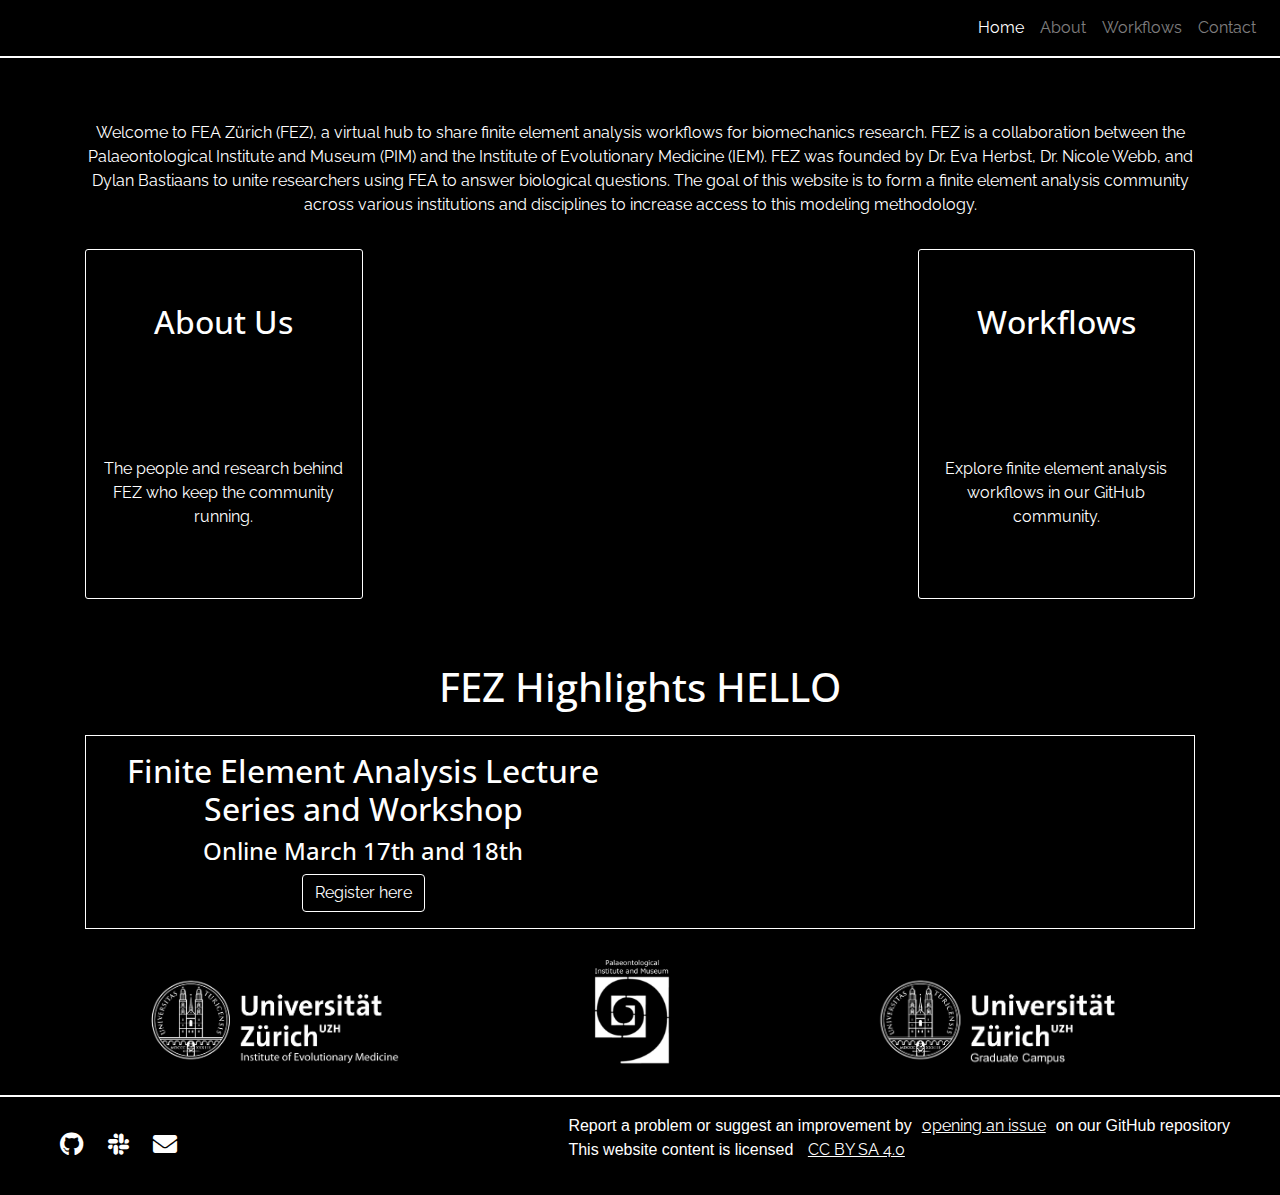
==== index.html @ 1e90230e "updated comment" ====
<!DOCTYPE html>
<html>

  <head>
    <meta charset="UTF-8">
    <title>Finite Element Zürich (FEZ)</title>
    <link rel="shortcut icon" href="assets/media/favicon.jpeg" type="image/x-icon">
    <meta name="description" content="A virtual hub to share finite element analysis workflows for biomechanics research">

    <!-- The important stuff for appearance on social media -->
    <meta property="og:type" content="website" />
    <meta property="og:title" content="Finite Element Zürich (FEZ)">
    <meta property="og:description" content="A virtual hub to share finite element analysis workflows for biomechanics research">
    <meta property="og:image" content="https://joyceykao.github.io/advlanding/assets/media/SM_logo.jpg">
    <meta name="twitter:image" content="https://joyceykao.github.io/advlanding/assets/media/SM_logo.jpg" type="image/png">
    <meta property="og:url" content="https://joyceykao.github.io/advlanding/index.html">
    <meta name="twitter:card" content="summary_large_image">

    <meta name="viewport" content="width=device-width, initial-scale=1">
    <link rel="stylesheet" href="https://maxcdn.bootstrapcdn.com/bootstrap/4.0.0/css/bootstrap.min.css" integrity="sha384-Gn5384xqQ1aoWXA+058RXPxPg6fy4IWvTNh0E263XmFcJlSAwiGgFAW/dAiS6JXm" crossorigin="anonymous">
    <link rel="stylesheet" href="assets/css/style.css">

    <!-- Global site tag (gtag.js) - Google Analytics -->
    <script async src="https://www.googletagmanager.com/gtag/js?id=G-05RCYSM617"></script>
    <script>
      window.dataLayer = window.dataLayer || [];
      function gtag(){dataLayer.push(arguments);}
      gtag('js', new Date());

      gtag('config', 'G-05RCYSM617');
    </script>
  </head>

  <body>

    <!-- START: Navigation Bar -->
    <nav class="navbar navbar-expand-lg navbar-dark fixed-top">
      <a class="navbar-brand invisible" href="index.html"><img src="./assets/media/FEZLogoHeatMap-300dpi.png" alt="" height="36px"></a>

      <button class="navbar-toggler" type="button" data-toggle="collapse" data-target="#navbarNav" aria-controls="navbarNav" aria-expanded="false" aria-label="Toggle navigation">
      <span class="navbar-toggler-icon"></span>
      </button>

      <div class="collapse navbar-collapse justify-content-end" id="navbarNav">
        <ul class="navbar-nav">
          <li class="nav-item active">
            <a class="nav-link" href="index.html">Home <span class="sr-only">(current)</span></a>
          </li>
          <li class="nav-item">
            <a class="nav-link" href="aboutus.html">About</a>
          </li>
          <li class="nav-item">
            <a class="nav-link" href="workflows.html">Workflows</a>
          </li>
          <li class="nav-item">
            <a class="nav-link" href="mailto:fezurich@gmail.com?">Contact</a>
          </li>
        </ul>
      </div>
    </nav>
    <!-- START: Navigation Bar -->

    <!-- Main Logo -->
    <img src="./assets/media/FEZLogoHeatMap-300dpi.png" alt="" id="logo" width="45%">

    <!-- START: Welcome text -->
    <div class="container mt-3">
      <p>
        Welcome to FEA Zürich (FEZ), a virtual hub to share finite element analysis workflows for biomechanics research. FEZ is a collaboration between the Palaeontological Institute and Museum (PIM) and the Institute of Evolutionary Medicine (IEM). FEZ was founded by Dr. Eva Herbst, Dr. Nicole Webb, and Dylan Bastiaans to unite researchers using FEA to answer biological questions. The goal of this website is to form a finite element analysis community across various institutions and disciplines to increase access to this modeling methodology.
      </p>
    </div>
    <!-- END: Welcome text -->

    <!-- START: Section for Cards to About Us and Workflows pages-->
    <div class="container pt-3 pb-3">
      <div class="center flex-row d-lg-flex justify-content-between">
        <!-- START: About Us Card -->
        <a class="card col-xs-12 col-sm-12 col-md-12 col-lg-3 d-flex align-items-center justify-content-around" href="aboutus.html">
          <h2>About Us</h2>
          <p>The people and research behind FEZ who keep the community running.</p>
        </a>
        <!-- END: About Us Card -->

        <!-- START: Animated Video Card -->
        <div class="card col-xs-12 col-sm-12 col-md-12 col-lg-6" id="middle-image-video">
          <video autoplay loop muted width="100%" height="295">
            <source src="./assets/media/logo_notext_1.mp4" type="video/mp4">
            <source src="./assets/media/fezlogo.webm" type="video/webm">
            <source src="./assets/media/logo_notext_1.mov" type="video/mov">
            Sorry, your browser doesn't support embedded videos.
          </video>
        </div>
        <!-- END: Animated Video Card -->

        <!-- START: Workflow Card -->
        <a class="card col-xs-12 col-sm-12 col-md-12 col-lg-3 d-flex align-items-center justify-content-around" href="workflows.html">
          <h2>Workflows</h2>
          <p>Explore finite element analysis workflows in our GitHub community.</p>
        </a>
        <!-- END: Workflow Card -->
      </div>
    </div>
    <!-- END: Section for Cards to About Us and Workflows pages-->

    <!-- START: Highlights Section-->
    <div class="container mt-3 pt-3 pb-3">
      <h1 class="p-3">FEZ Highlights HELLO</h1>

      <!-- START: Highlight Card-->
      <div class="highlight-box d-lg-flex">
        <div class="container d-flex align-items-center flex-column justify-content-around p-3">
          <h2>Finite Element Analysis Lecture Series and Workshop</h2>
          <h4>Online March 17th and 18th</h4>
          <a href="https://fez2021.b2match.io/" target="_blank" class="btn btn-outline-primary"> Register here</a>
        </div>
        <div class="container">
          <img src="./assets/media/FEA_workshop_image_text.png" alt="" id="logo" width="100%">
        </div>
      </div>
      <!-- END: Highlight Card-->

    </div>
    <!-- END: Highlights Section-->

    <!-- START: Institute Logos-->
    <div class="container d-lg-flex justify-content-between">
      <div class="container">
        <a href="https://www.iem.uzh.ch/en.html">
          <img src="./assets/media/IEM_logo_black_bg.png" height="150px">
        </a>
      </div>
      <div class="container">
        <a href="https://www.pim.uzh.ch/">
          <img src="./assets/media/PIM_logo_blackbg.PNG" height="150px">
        </a>
      </div>
      <div class="container">
        <a href="https://www.grc.uzh.ch/de.html">
          <img src="./assets/media/GRC_UZH_logo_black_bg.png" height="150px">
        </a>
      </div>
    </div>
    <!-- END: Institute Logos-->

    <!-- START: Footer -->
    <div class="footer">
      <div class="footer-links">
        <a href="https://github.com/FEZ-Finite-Element-Zurich"><i class="fab fa-github"></i></a>
        <a href="https://finiteelementzurich.slack.com/join/shared_invite/zt-lx6ns6fb-_YBEaCm_tuOz_UfZzNRiwg#/"><i class="fab fa-fw fa-slack"></i></a>
        <a href="mailto:fezurich@gmail.com?"><i class="fas fa-envelope"></i></a>
      </div>
      <div class="footer-links">
        <ul style="list-style-type:none;text-align:left;">
          <li>Report a problem or suggest an improvement by<u><a href="https://github.com/FEZ-Finite-Element-Zurich/fez-finite-element-zurich.github.io/issues">opening an issue</a></u>on our GitHub repository</li>
          <li>This website content is licensed <u><a href="https://creativecommons.org/licenses/by-sa/4.0/">CC BY SA 4.0</a></u></li>
        </ul>
      </div>
    </div>
    <!-- END: Footer -->

    <!-- BELOW: JS scripts needed for Bootstrap -->
    <script src="https://code.jquery.com/jquery-3.2.1.slim.min.js" integrity="sha384-KJ3o2DKtIkvYIK3UENzmM7KCkRr/rE9/Qpg6aAZGJwFDMVNA/GpGFF93hXpG5KkN" crossorigin="anonymous"></script>
    <script src="https://cdnjs.cloudflare.com/ajax/libs/popper.js/1.12.9/umd/popper.min.js" integrity="sha384-ApNbgh9B+Y1QKtv3Rn7W3mgPxhU9K/ScQsAP7hUibX39j7fakFPskvXusvfa0b4Q" crossorigin="anonymous"></script>
    <script src="https://maxcdn.bootstrapcdn.com/bootstrap/4.0.0/js/bootstrap.min.js" integrity="sha384-JZR6Spejh4U02d8jOt6vLEHfe/JQGiRRSQQxSfFWpi1MquVdAyjUar5+76PVCmYl" crossorigin="anonymous"></script>
  </body>
</html>
---- assets/css/style.css ----
/* Fonts */
@import url('https://fonts.googleapis.com/css2?family=Open+Sans:wght@700&family=Raleway&display=swap');

/*Font Awesome Icons*/
@import url('https://use.fontawesome.com/releases/v5.6.3/css/all.css');


@import 'footer.css';

/* Utilities */
body{
  background-color: black;
  text-align: center;
  padding-top: 65px;
}

h1, h2, h3, h4, h5{
  font-family: Open Sans;
  color: white;
}

p{
  font-family: Raleway;
  color: white;
}

img:hover, a:hover{
  text-decoration: none;
  background-color: black;
}

i:hover, a:hover{
  color: #2F80A9;
  text-decoration: none;
  background-color: black;
}

nav{
  font-family: Raleway;
}

footer{
  border-top: 2px solid white;
}

footer, a{
  font-family: Raleway;
  color: white;
}

.avatar{
  vertical-align: middle;
  width: 200px;
  height: 200px;
  border-radius: 50%;
  object-fit: scale-down;
  background-color: white;
}

.avatar:hover{
  background-color: white;
}

.navbar{
  border-bottom: 2px solid white;
  background-color: black;
}

.card, a:hover{
  background-color: #2F80A9;
  text-decoration: none;
}

.card{
  height: 350px;
  border-radius: 3px;
  justify-content: center;
  text-align: center;
  border: 1px solid rgb(255,255,255);
  position: relative;
  background-color: black;
}

.member-card{
  margin: 32px;
}

.highlight-box{
  border: 1px solid rgb(255,255,255);
}

.btn-primary{
  background-color: #2F80A9;
}

.btn-outline-primary{
  color: white;
  border-color: white;
}

.btn-outline-primary:hover{
  background-color: #2F80A9;
  border-color: white;
}

.founder-bio-card{
  margin-bottom: 32px;
}

#logo{
  padding: 20px 20px 20px 20px;
}

#middle-image-video{
  border: none;
}

#workflow{
  margin: 20px;
  height: 400px !important;
}

#workflow-description{
  background-color: rgb(100,100,100);
  height: 165px;
  overflow-y: auto;
  text-overflow: ellipsis;
}

::-webkit-scrollbar {
  -webkit-appearance: none;
  width: 7px;
}

::-webkit-scrollbar-thumb {
  border-radius: 4px;
  background-color: rgb(220, 220, 220, 1);
  -webkit-box-shadow: 0 0 1px rgb(0, 0, 0, 0.5);
}
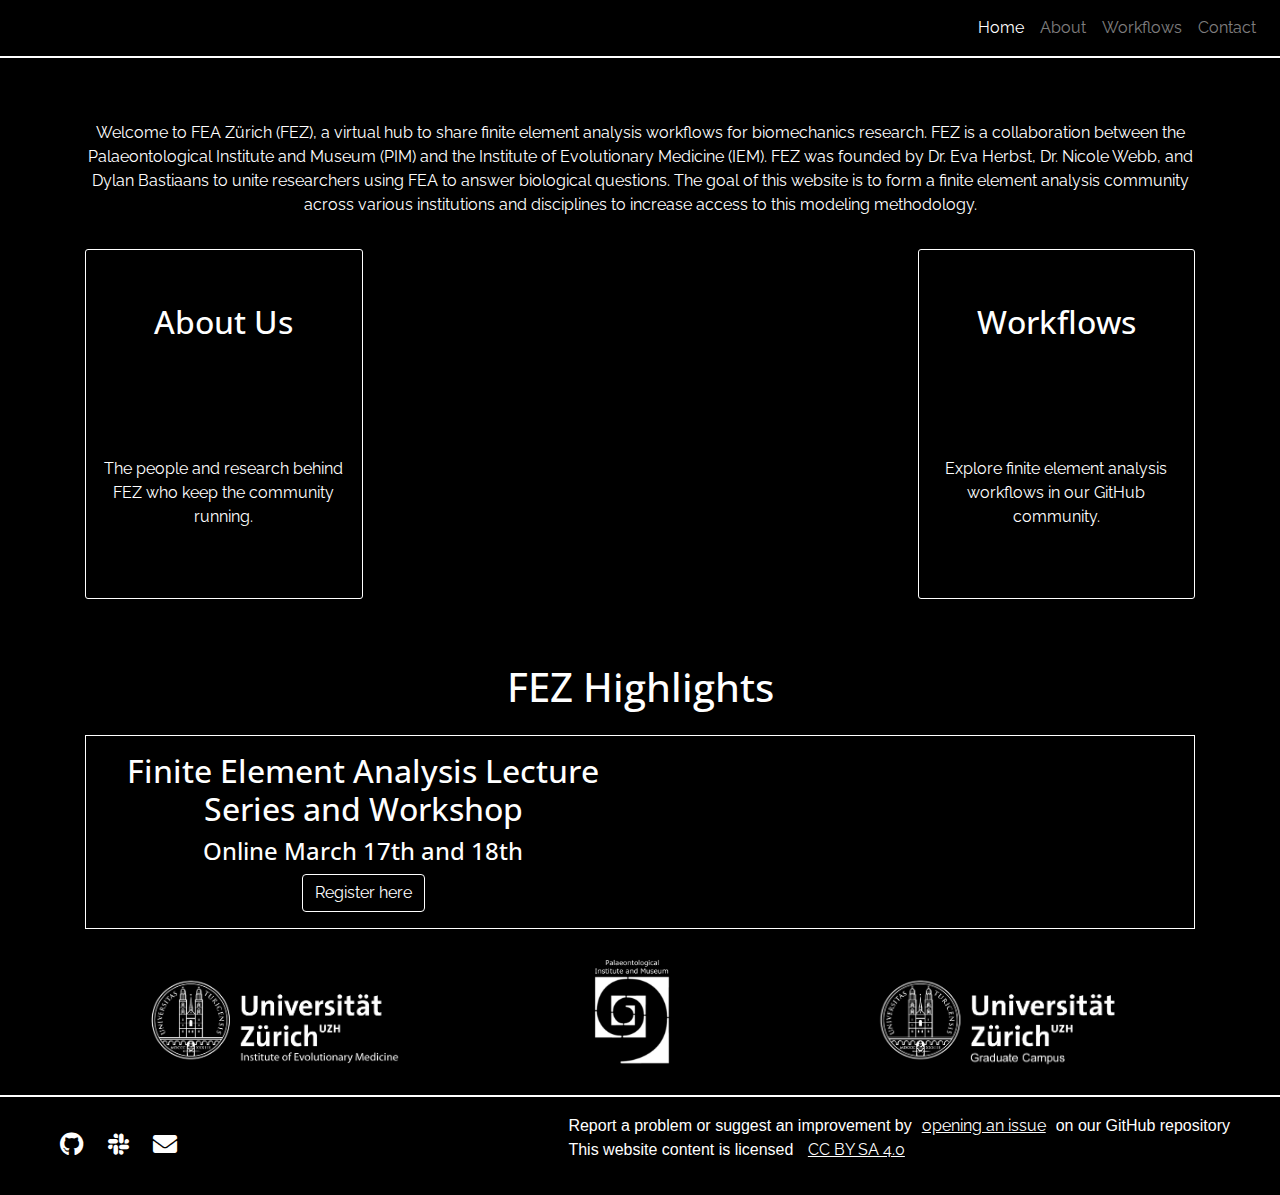
==== commit 321a3bfc: "fixed header of highlights" ====
--- a/index.html
+++ b/index.html
@@ -104,7 +104,7 @@
 
     <!-- START: Highlights Section-->
     <div class="container mt-3 pt-3 pb-3">
-      <h1 class="p-3">FEZ Highlights HELLO</h1>
+      <h1 class="p-3">FEZ Highlights</h1>
 
       <!-- START: Highlight Card-->
       <div class="highlight-box d-lg-flex">
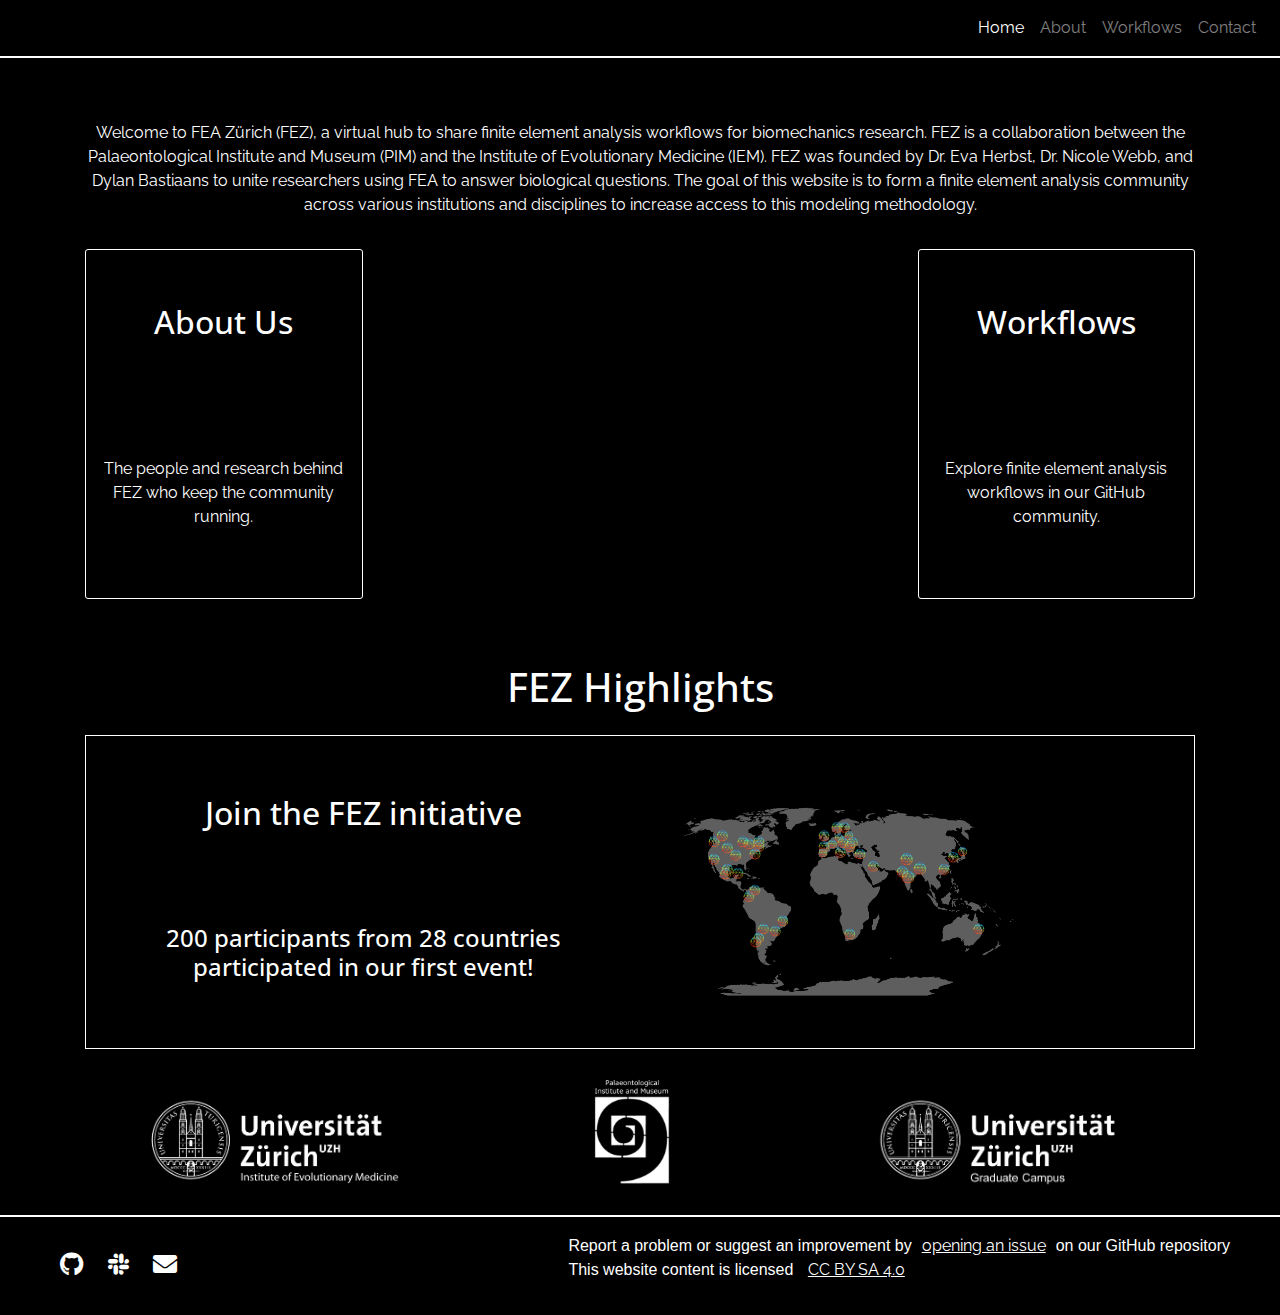
==== commit 37ae78dc: "added FEZ map" ====
--- a/index.html
+++ b/index.html
@@ -109,12 +109,11 @@
       <!-- START: Highlight Card-->
       <div class="highlight-box d-lg-flex">
         <div class="container d-flex align-items-center flex-column justify-content-around p-3">
-          <h2>Finite Element Analysis Lecture Series and Workshop</h2>
-          <h4>Online March 17th and 18th</h4>
-          <a href="https://fez2021.b2match.io/" target="_blank" class="btn btn-outline-primary"> Register here</a>
+          <h2>Join the FEZ initiative</h2>
+          <h4>200 participants from 28 countries participated in our first event!</h4>
         </div>
         <div class="container">
-          <img src="./assets/media/FEA_workshop_image_text.png" alt="" id="logo" width="100%">
+          <img src="./assets/media/Grey_FEA_MAP.001.jpeg" alt="" id="logo" width="100%">
         </div>
       </div>
       <!-- END: Highlight Card-->
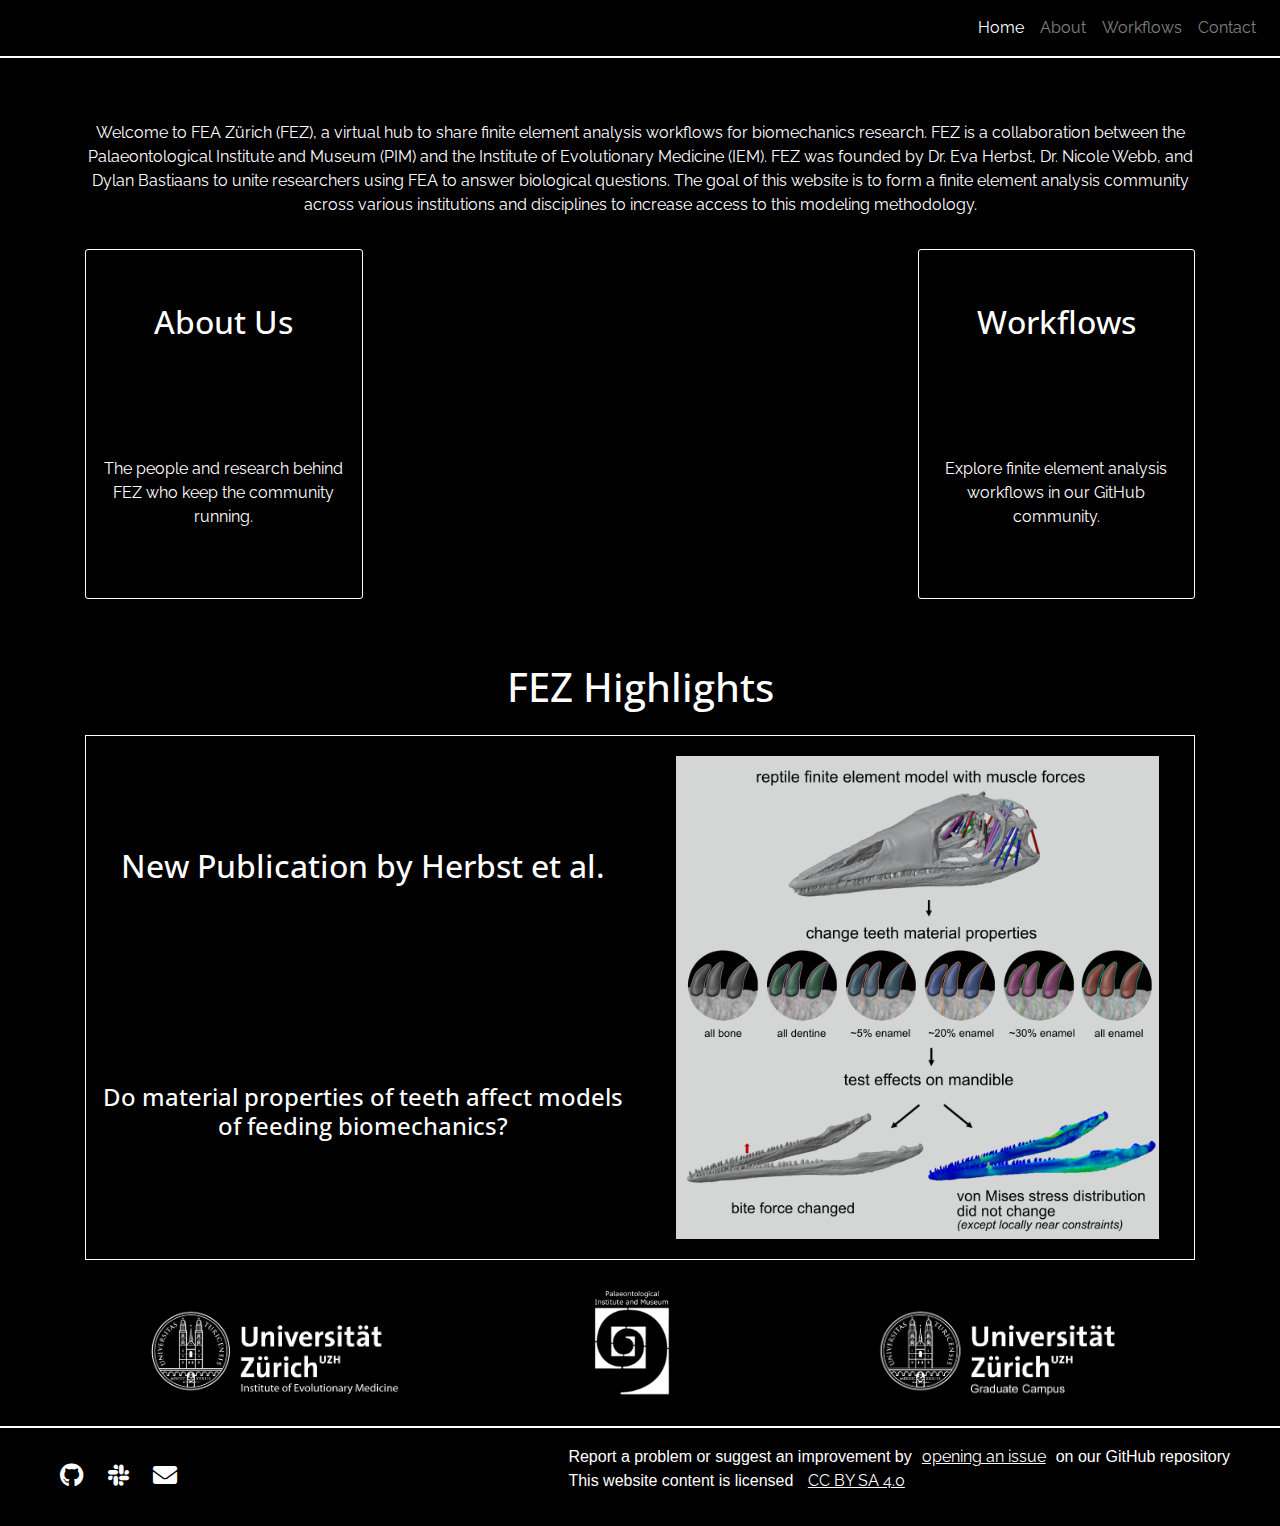
==== commit 12d03486: "Updated highlights card" ====
--- a/index.html
+++ b/index.html
@@ -109,11 +109,11 @@
       <!-- START: Highlight Card-->
       <div class="highlight-box d-lg-flex">
         <div class="container d-flex align-items-center flex-column justify-content-around p-3">
-          <h2>Join the FEZ initiative</h2>
-          <h4>200 participants from 28 countries participated in our first event!</h4>
+          <h2>New Publication by Herbst et al.</h2>
+          <h4>Do material properties of teeth affect models of feeding biomechanics?</h4>
         </div>
         <div class="container">
-          <img src="./assets/media/Grey_FEA_MAP.001.jpeg" alt="" id="logo" width="100%">
+          <img src="./assets/media/graphical_abstract_correct_dpi_correct_dimensions.png" alt="" id="logo" width="100%">
         </div>
       </div>
       <!-- END: Highlight Card-->
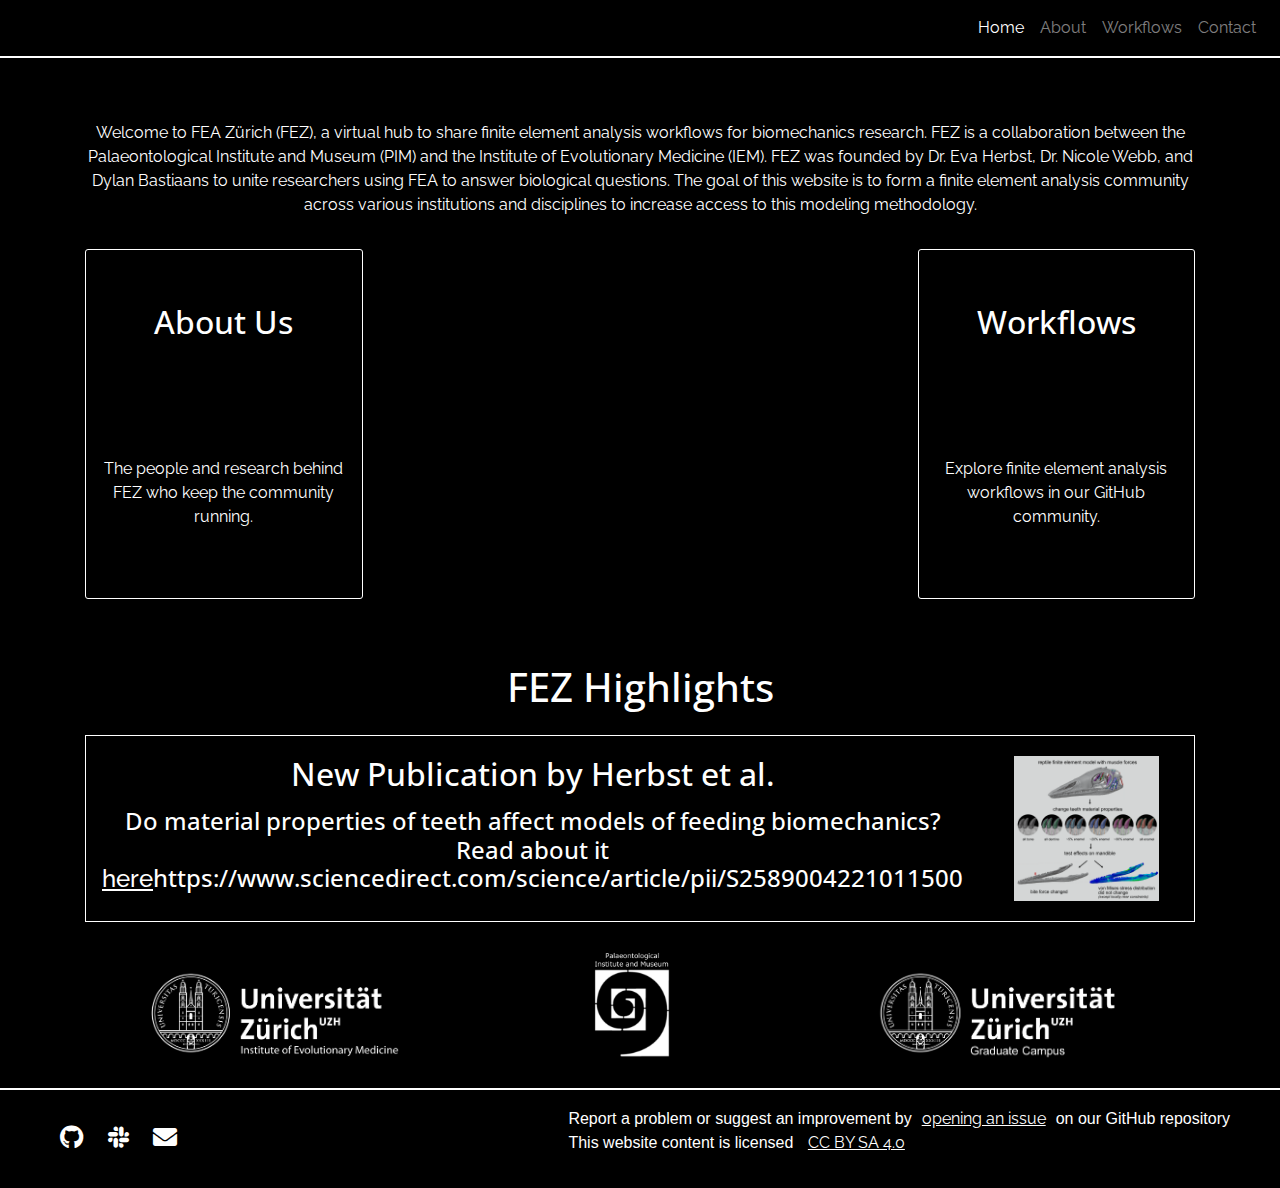
==== commit 83741f16: "Update index.html" ====
--- a/index.html
+++ b/index.html
@@ -110,7 +110,7 @@
       <div class="highlight-box d-lg-flex">
         <div class="container d-flex align-items-center flex-column justify-content-around p-3">
           <h2>New Publication by Herbst et al.</h2>
-          <h4>Do material properties of teeth affect models of feeding biomechanics?</h4>
+          <h4>Do material properties of teeth affect models of feeding biomechanics? Read about it <u><a href="https://www.sciencedirect.com/science/article/pii/S2589004221011500">here</a></u>https://www.sciencedirect.com/science/article/pii/S2589004221011500</h4>
         </div>
         <div class="container">
           <img src="./assets/media/graphical_abstract_correct_dpi_correct_dimensions.png" alt="" id="logo" width="100%">
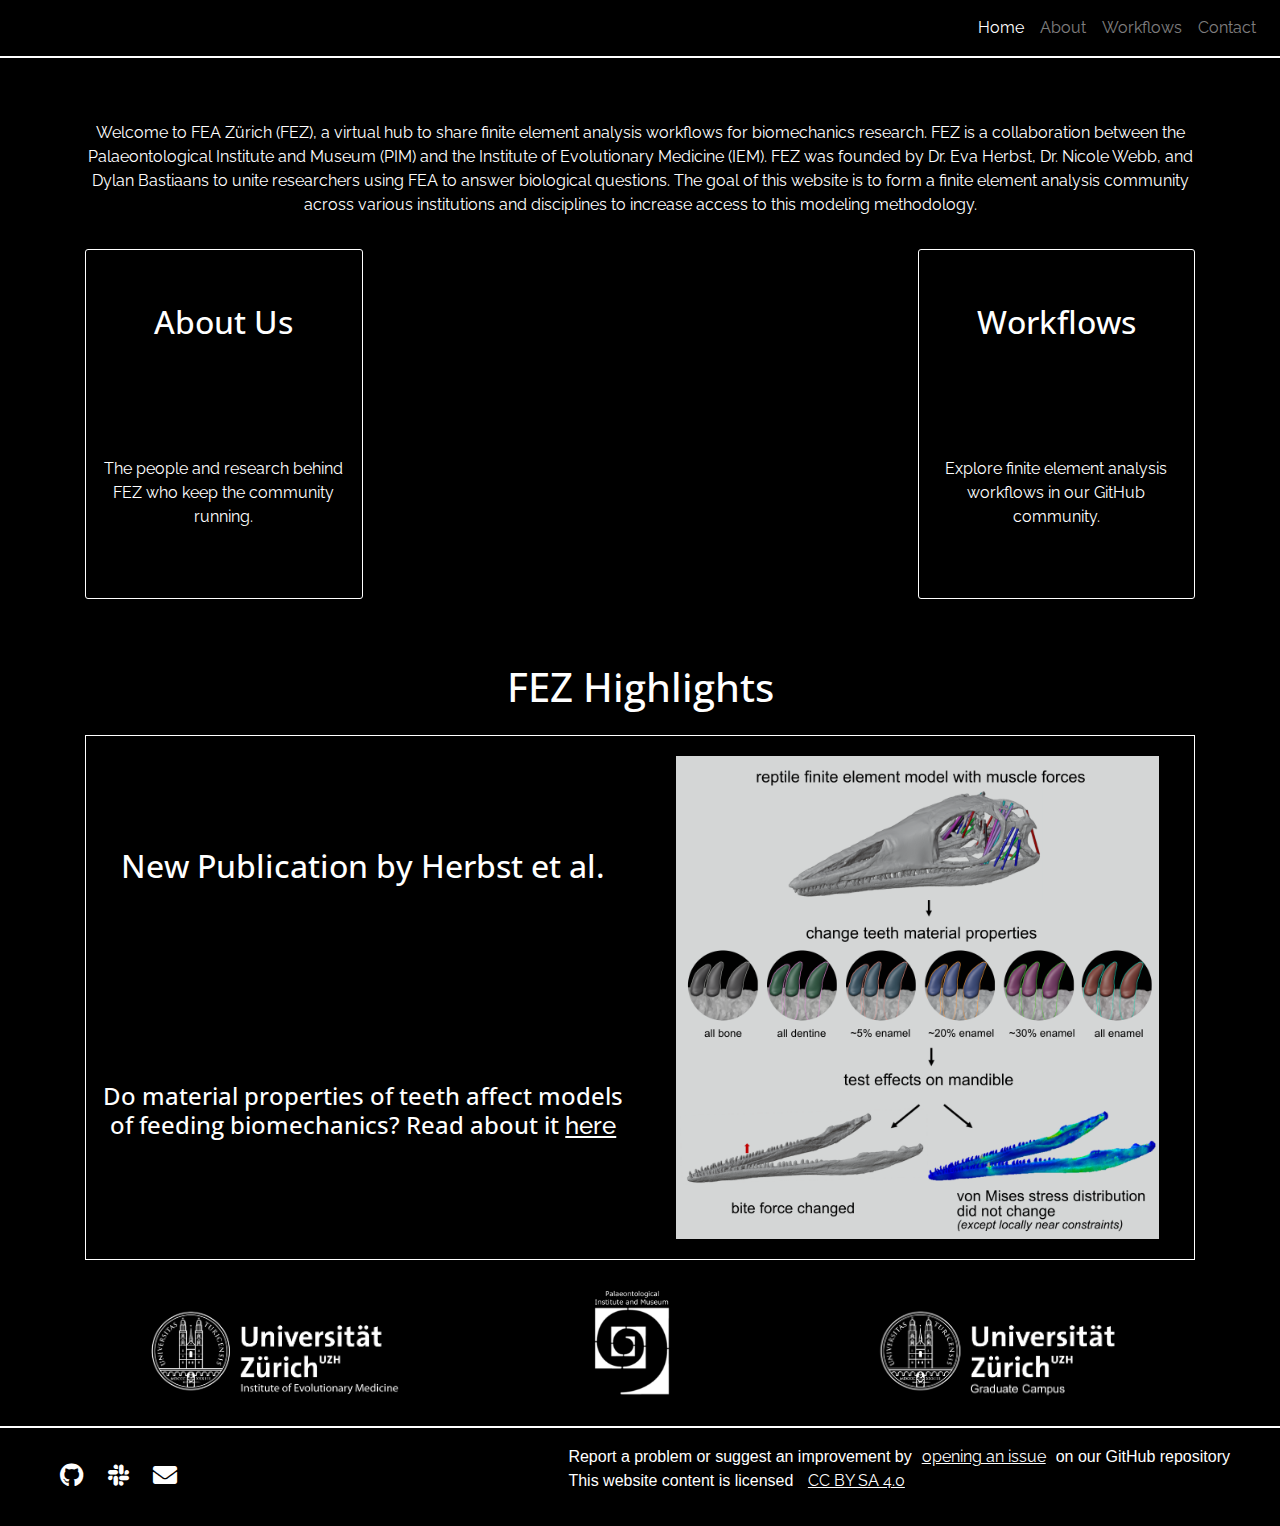
==== commit 7cd541ee: "Update index.html" ====
--- a/index.html
+++ b/index.html
@@ -109,8 +109,8 @@
       <!-- START: Highlight Card-->
       <div class="highlight-box d-lg-flex">
         <div class="container d-flex align-items-center flex-column justify-content-around p-3">
-          <h2>New Publication by Herbst et al.</h2>
-          <h4>Do material properties of teeth affect models of feeding biomechanics? Read about it <u><a href="https://www.sciencedirect.com/science/article/pii/S2589004221011500">here</a></u>https://www.sciencedirect.com/science/article/pii/S2589004221011500</h4>
+          <h2>New Publication by Herbst et al.</h2>          <h4>Do material properties of teeth affect models of feeding biomechanics? Read about it <u><a href="https://www.sciencedirect.com/science/article/pii/S2589004221011500">here</a></u></h4>
+
         </div>
         <div class="container">
           <img src="./assets/media/graphical_abstract_correct_dpi_correct_dimensions.png" alt="" id="logo" width="100%">
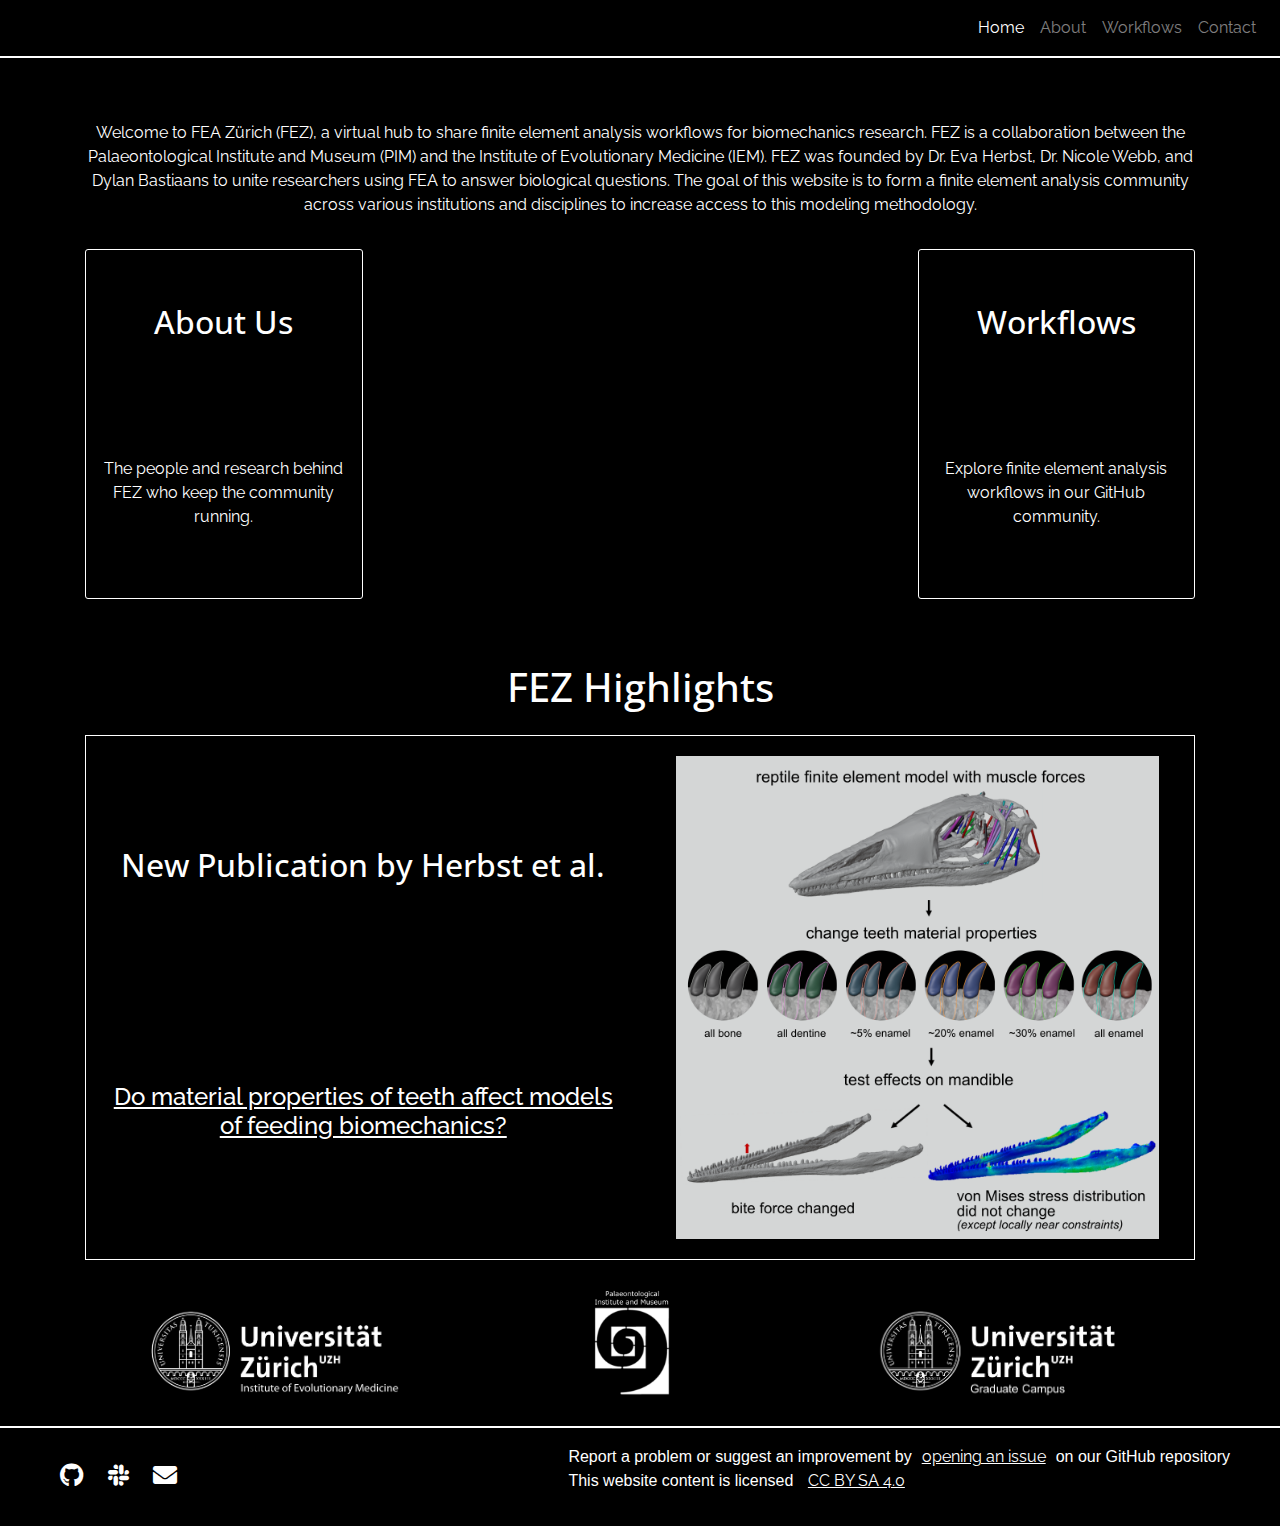
==== commit 7d409501: "Update index.html" ====
--- a/index.html
+++ b/index.html
@@ -109,7 +109,8 @@
       <!-- START: Highlight Card-->
       <div class="highlight-box d-lg-flex">
         <div class="container d-flex align-items-center flex-column justify-content-around p-3">
-          <h2>New Publication by Herbst et al.</h2>          <h4>Do material properties of teeth affect models of feeding biomechanics? Read about it <u><a href="https://www.sciencedirect.com/science/article/pii/S2589004221011500">here</a></u></h4>
+          <h2>New Publication by Herbst et al.</h2>
+          <h4><u><a href="https://www.sciencedirect.com/science/article/pii/S2589004221011500">Do material properties of teeth affect models of feeding biomechanics?</a></u></h4>
 
         </div>
         <div class="container">
